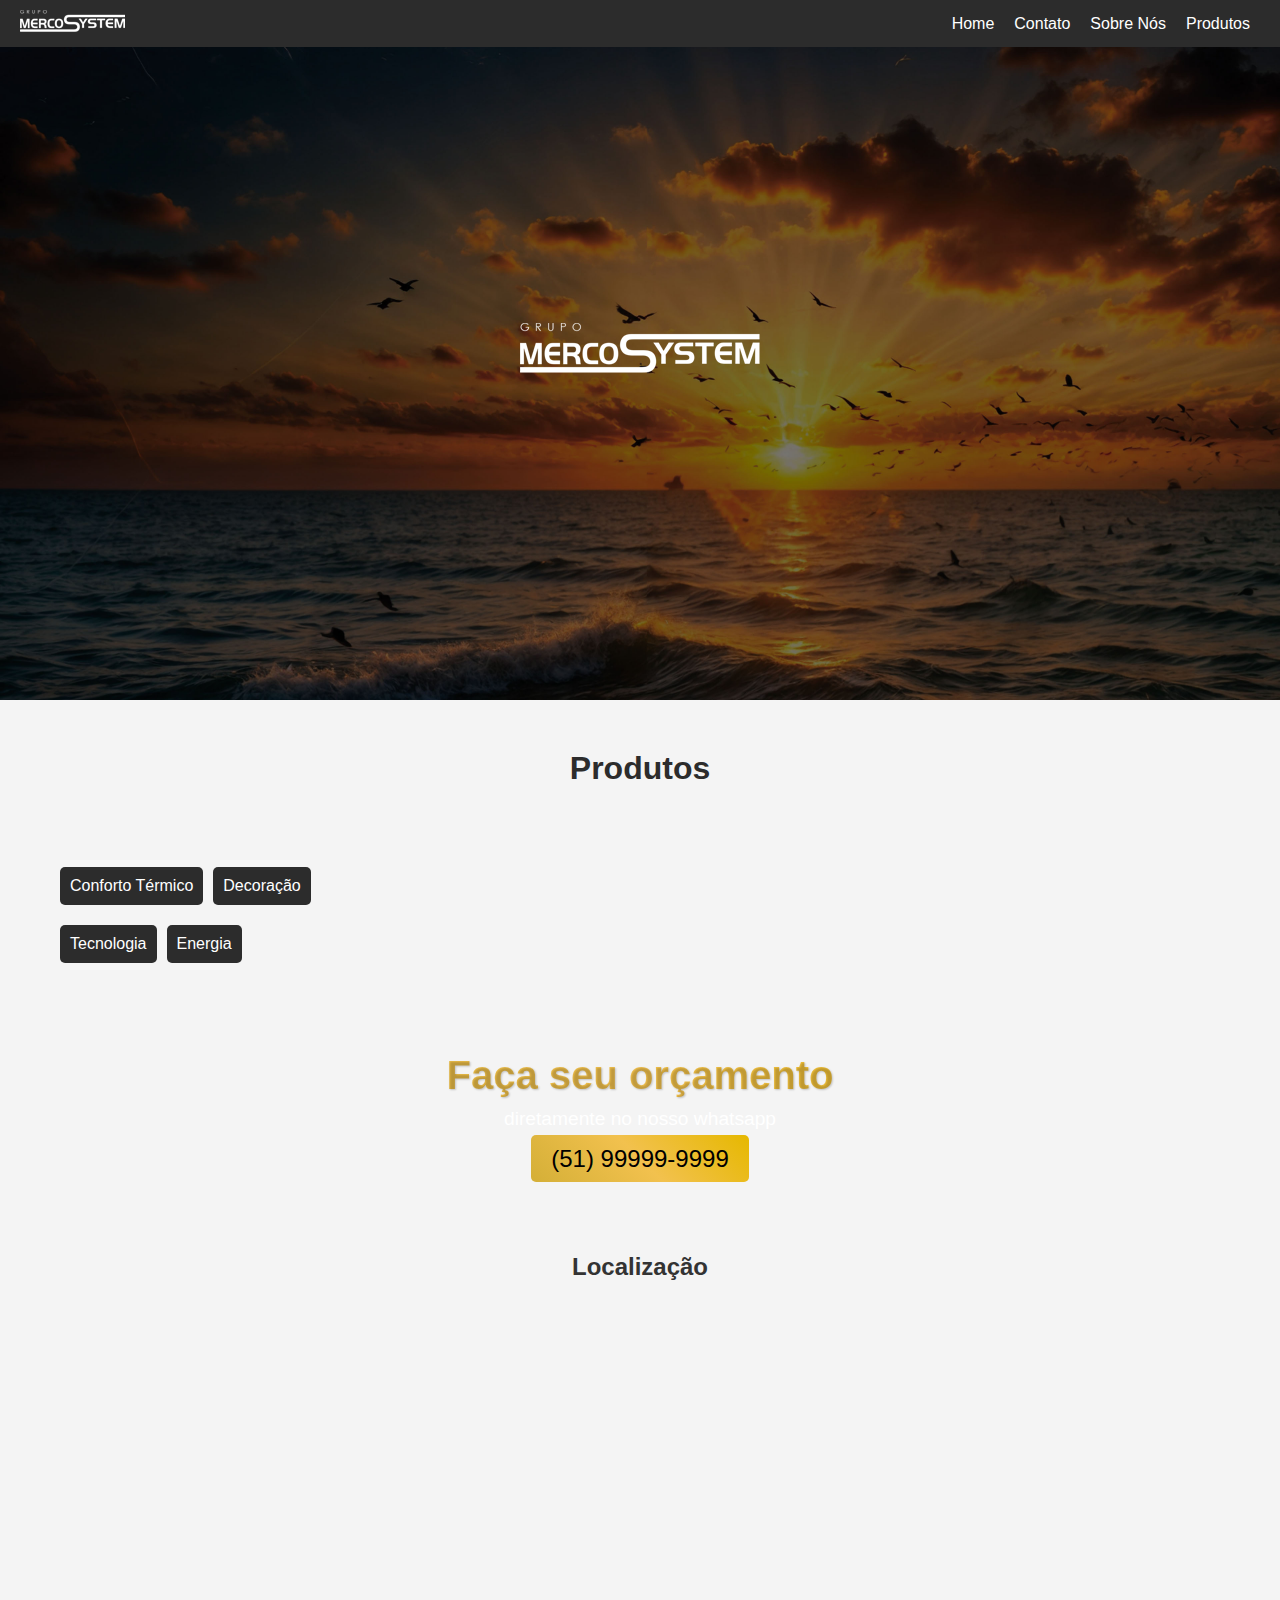
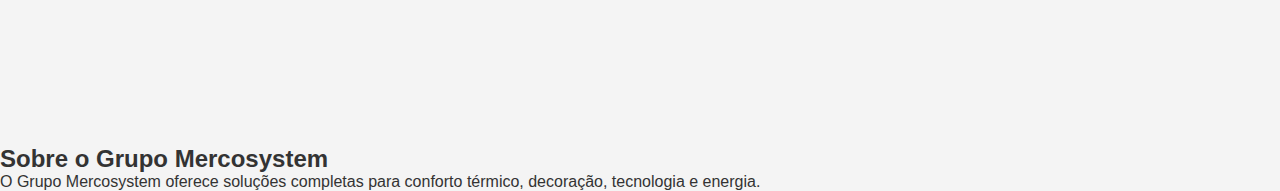
==== index.html @ 0ef775f3 "Add files via upload" ====
<!DOCTYPE html>
<html lang="pt-br">
<head>
    <meta charset="UTF-8">
    <meta name="viewport" content="width=device-width, initial-scale=1.0">
    <title>Grupo Mercosystem</title>
    <link rel="stylesheet" href="styles.css">
</head>
<body>
    <!-- Navbar -->
    <nav class="navbar">
        <div class="logo"> <img src="Logogrupo2.png" alt=""></div>
        <ul class="nav-links">
            <li><a href="#home">Home</a></li>
            <li><a href="#contato">Contato</a></li>
            <li><a href="#sobre">Sobre Nós</a></li>
            <li><a href="#Produtos">Produtos</a></li>
        </ul>
        <div class="hamburger" onclick="toggleMenu()">&#9776;</div>
    </nav>

    <!-- Imagem Principal com Texto -->
    <section id="home" class="hero-section">
        <div class="hero-text">
            <img src="Logogrupo.png" alt="">
        </div>
    </section>

      <!-- Produtos -->
    <div id="Produtos" class="txtprodutos"> <h1> Produtos </h1></div> 
    <div id="categorias" class="container">
        <div class="menu">
            <ul>
                <li class="menu-item" onclick="showContent('conforto')">Conforto Térmico</li>
                <li class="menu-item" onclick="showContent('decoracao')">Decoração</li>
                <li class="menu-item" onclick="showContent('tecnologia')">Tecnologia</li>
                <li class="menu-item" onclick="showContent('energia')">Energia</li>
            </ul>
        </div>
        <div class="content">
            <div id="conforto" class="content-item">
                <a href="produto1.html" class="product-card">Piso Aquecido</a>
                <a href="produto2.html" class="product-card">Toalheiro Aquecido</a>
            </div>
            <div id="decoracao" class="content-item">
                <a href="produto3.html" class="product-card">Placas Decorativas em 3D</a>
                <a href="produto4.html" class="product-card">Cortinas</a>
                <a href="produto5.html" class="product-card">Papel de Parede Líquido</a>
            </div>
            <div id="tecnologia" class="content-item">
                <a href="produto6.html" class="product-card">Automação</a>
                <a href="produto7.html" class="product-card">Som Ambiente</a>
                <a href="produto8.html" class="product-card">Câmeras</a>
            </div>
            <div id="energia" class="content-item">
                <a href="produto9.html" class="product-card">Energia Solar</a>
                <a href="produto10.html" class="product-card">Aquecimento de Água</a>
            </div>
        </div>
    </div>
    
    <!-- Seção de Contatos -->
    <section id="contato" class="contact-section">
        <div class="contact-content">
            <h1>Faça seu orçamento</h1>
            <p>diretamente no nosso whatsapp</p>
            <a href="https://wa.me/SEU_NUMERO" target="_blank">(51) 99999-9999</a>
        </div>
    </section>
    
    <!-- Seção de Localização -->
    <section id="localizacao" class="location-section">
        <h2>Localização</h2>
        <div class="map">
            <iframe src="https://www.google.com/maps?q=Avenida+Central+1658+Atlantida+Xangri-lá&output=embed" allowfullscreen></iframe>
        </div>
    </section>
    

    <!-- Sobre Nós -->
    <section id="sobre" class="about-section">
        <h2>Sobre o Grupo Mercosystem</h2>
        <p>O Grupo Mercosystem oferece soluções completas para conforto térmico, decoração, tecnologia e energia.</p>
    </section>

    <script src="script.js"></script>
</body>
</html>
---- styles.css ----
/* Reset Geral */
* {
    margin: 0;
    padding: 0;
    box-sizing: border-box;
    font-family: Arial, sans-serif;
}

html {
    scroll-behavior: smooth; /* Rolagem suave */
}

body {
    background-color: #f4f4f4;
    color: #333;
}

/* Navbar */
.navbar {
    background-color: #2c2c2c;
    display: flex;
    justify-content: space-between;
    align-items: center;
    padding: 10px 20px;
    position: fixed;
    top: 0;
    left: 0;
    width: 100%;
    z-index: 1000;
}

.navbar .logo {
    font-size: 1.2em;
    color: white;
}

.navbar ul {
    display: flex;
    list-style: none;
}

.navbar ul li a {
    color: white;
    text-decoration: none;
    margin: 0 10px;
    transition: color 0.3s;
}

.navbar ul li a:hover {
    color: #ffd700;
}

.hamburger {
    display: none;
    font-size: 1.5em;
    color: white;
    cursor: pointer;
}

/* Hero Section */
.hero-section {
    height: 700px;
    background: url('sua-imagem.jpg') no-repeat center center/cover;
    background-attachment: fixed;
    margin-top: 0;
    position: relative;
}

.hero-text {
    position: absolute;
    top: 50%;
    left: 50%;
    transform: translate(-50%, -50%);
    text-align: center;
    color: white;
}

/* Categorias */
.container {
    display: flex;
    max-width: 1200px;
    margin: 40px auto;
}

.menu {
    width: 30%;
}

.menu ul li {
    list-style: none;
    padding: 10px;
    text-align: center;
    background: #2c2c2c;
    color: white;
    cursor: pointer;
    margin-bottom: 10px;
}

.menu ul li.active {
    background-color: #ffd700;
    color: #2c2c2c;
}

.content {
    flex: 1;
    margin-left: 20px;
}

.content-item {
    display: none;
}

.content-item.active {
    display: block;
}

/* Contatos */
.contact-section iframe {
    width: 100%;
    height: 400px;
    margin-top: 20px;
}

@media (max-width: 768px) {
    .hamburger {
        display: block;
    }

    .navbar ul {
        display: none;
        flex-direction: column;
        position: absolute;
        top: 50px;
        left: 0;
        width: 100%;
        background-color: #2c2c2c;
    }

    .navbar ul.show {
        display: flex;
    }

    .container {
        flex-direction: column;
    }

    .menu {
        width: 100%;
    }
}
.product-grid {
    display: grid;
    grid-template-columns: repeat(auto-fill, minmax(150px, 1fr));
    gap: 20px;
    margin: 20px 0;
}

.product-card {
    display: flex;
    align-items: center;
    justify-content: center;
    padding: 20px;
    background-color: #2c2c2c;
    color: white;
    text-decoration: none;
    border-radius: 8px;
    transition: transform 0.3s, background-color 0.3s;
    text-align: center;
}

.product-card:hover {
    transform: scale(1.05);
    background-color: #6d6d6d;
    color: #56262c;
}
.content-item {
    display: none;
    flex-direction: column;
    gap: 10px;
    margin-top: 20px;
}

.content-item.active {
    display: flex;
}

.product-card {
    display: block;
    padding: 15px;
    background-color: #2c2c2c;
    color: white;
    text-decoration: none;
    border-radius: 5px;
    transition: background-color 0.3s, color 0.3s;
}

.product-card:hover {
    background-color: #6d6d6d;
    color: #56262c;
}

.menu-item {
    cursor: pointer;
    padding: 10px;
    background-color: #2c2c2c;
    color: white;
    text-align: center;
    margin-bottom: 5px;
    border-radius: 5px;
    transition: background-color 0.3s, color 0.3s;
}

.menu-item:hover {
    background-color: #6d6d6d;
    color: #56262c;
}

.product-card {
    display: block;
    padding: 10px;
    background-color: #2c2c2c;
    color: white;
    text-decoration: none;
    border-radius: 5px;
    transition: background-color 0.3s, transform 0.3s;
    text-align: center;
    margin: 5px 0;
}

.product-card:hover {
    background-color: #6d6d6d;
    color: #2c2c2c;
    transform: scale(1.03);
}
/* Reset Geral */
* {
    margin: 0;
    padding: 0;
    box-sizing: border-box;
    font-family: Arial, sans-serif;
}

html {
    scroll-behavior: smooth; /* Rolagem suave */
}

body {
    background-color: #f4f4f4;
    color: #333;
}

/* Navbar */
.navbar {
    background-color: #2c2c2c;
    display: flex;
    justify-content: space-between;
    align-items: center;
    padding: 10px 20px;
    position: fixed;
    top: 0;
    left: 0;
    width: 100%;
    z-index: 1000;
}

.navbar .logo {
    font-size: 1.2em;
    color: white;
}

.navbar ul {
    display: flex;
    list-style: none;
}

.navbar ul li a {
    color: white;
    text-decoration: none;
    margin: 0 10px;
    transition: color 0.3s;
}

.navbar ul li a:hover {
    
    background: linear-gradient(45deg, #d4af37, #f2c14e, #e6b800);
    -webkit-background-clip: text;
    color: transparent;
    text-shadow: 1px 1px 2px rgba(0, 0, 0, 0.2);
}

.hamburger {
    display: none;
    font-size: 1.5em;
    color: white;
    cursor: pointer;
}

/* Categorias */

.txtprodutos   {
    color: #2c2c2c;
    text-align: center;
    margin-top: 50px;
}

.container {
    max-width: 1200px;
    margin: 80px auto 20px;
    padding: 0 20px;
}

.menu {
    margin-bottom: 20px;
}

.menu ul {
    list-style: none;
    display: flex;
    flex-wrap: wrap;
    gap: 10px;
}

.menu-item {
    cursor: pointer;
    padding: 10px;
    background-color: #2c2c2c;
    color: white;
    text-align: center;
    border-radius: 5px;
    transition: background-color 0.3s, color 0.3s;
}

.menu-item:hover {
    background-color: #6d6d6d;
    color: #2c2c2c;
}

.menu-item.active {
    background-color: #6d6d6d;
    color: #2c2c2c;
}

.content-item {
    display: none;
    flex-direction: column;
    gap: 10px;
    margin-top: 10px;
}

.content-item.active {
    display: flex;
}

.product-card {
    display: block;
    padding: 3px;
    background: linear-gradient(45deg, #d4af37, #f2c14e, #e6b800); /* Gradiente dourado */
    color: rgb(0, 0, 0);
    text-decoration: none;
    border-radius: 5px;
    text-align: center;
    transition: background 0.3s, transform 0.3s; /* Transição para o fundo */
    margin-top: 5px 0;
}

.product-card:hover {
    background: linear-gradient(45deg, #3f3f3e, #383838, #272727); /* Gradiente dourado */
    color: rgb(255, 255, 255);
    text-decoration: none;
    border-radius: 5px;
    text-align: center;
    transition: background 0.3s, transform 0.3s; /* Transição para o fundo */
    margin: 5px 0;
    transform: scale(1.03);
}

/* Contatos */
.contact-section {
    background-image: url(contatos.png);
    color: white;
    text-align: center;
    padding: 40px 20px;
    position: relative;
    background-size: cover;
    background-position: center;
}

.contact-section h1 {
    font-size: 2.5em;
    margin-bottom: 10px;
    background: linear-gradient(45deg, #d4af37, #f2c14e, #e6b800);
    -webkit-background-clip: text;
    color: transparent;
    text-shadow: 1px 1px 2px rgba(0, 0, 0, 0.2);
}

.contact-section p {
    font-size: 1.2em;
    margin-bottom: 15px;
}

.contact-section a {
    font-size: 1.5em;
    color: rgb(0, 0, 0);
    text-decoration: none;
    background: linear-gradient(45deg, #d4af37, #f2c14e, #e6b800); /* Gradiente dourado */
    padding: 10px 20px;
    border-radius: 5px;
    transition: background 0.3s, color 0.3s; /* Transição para o fundo e a cor do texto */
}

.contact-section a:hover {
    background: linear-gradient(45deg, #d4af37, #f2c14e, #e6b800); /* Gradiente dourado no hover */
    color: #2c2c2c; /* Cor do texto no hover */
    transform: scale(1.03);
}



/* Localização */
.location-section {
    padding: 40px 20px;
    text-align: center;
    background-color: #f4f4f4;
}

.location-section h2 {
    margin-bottom: 20px;
}

.location-section .map iframe {
    width: 100%;
    height: 400px;
    border: none;
}

/* Responsividade */
@media (max-width: 768px) {
    .hamburger {
        display: block;
    }

    .navbar ul {
        display: none;
        flex-direction: column;
        position: absolute;
        top: 50px;
        left: 0;
        width: 100%;
        background-color: #2c2c2c;
    }

    .navbar ul.show {
        display: flex;
    }

    .menu ul {
        flex-direction: column;
    }
}
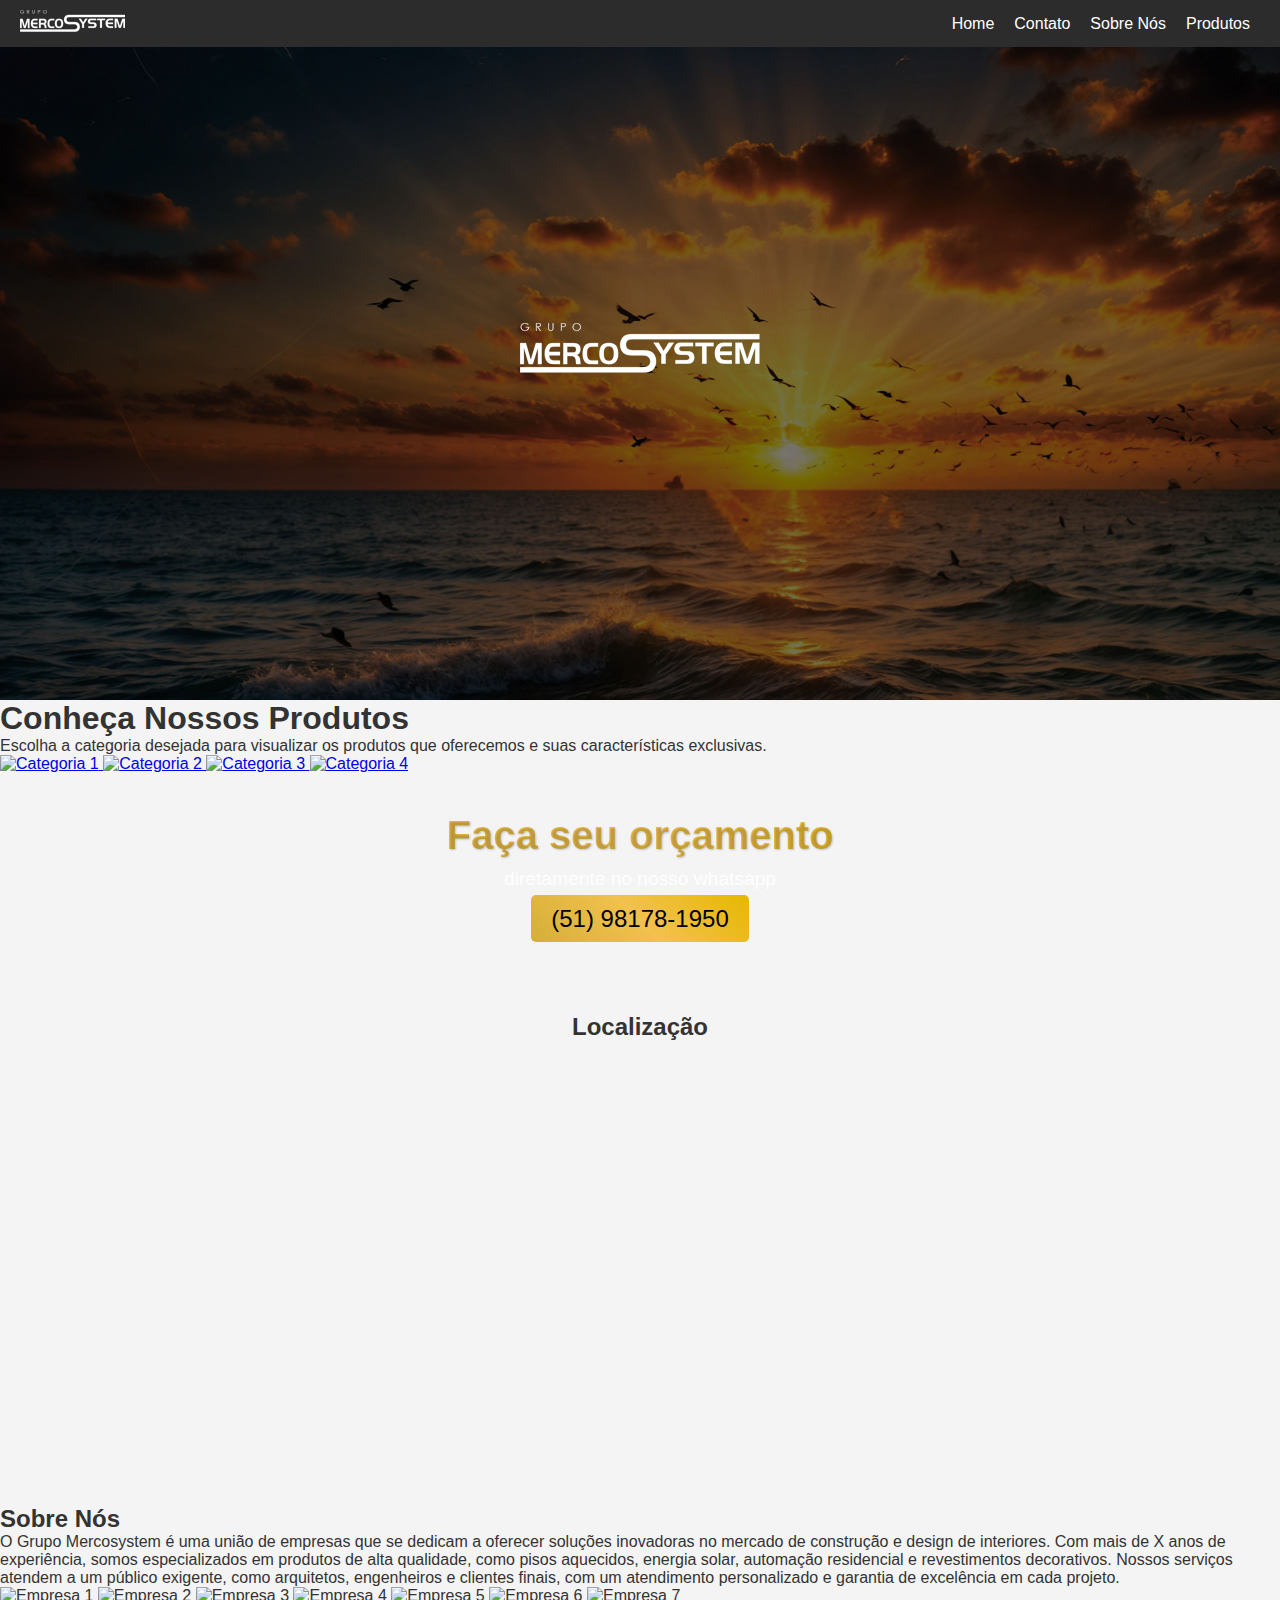
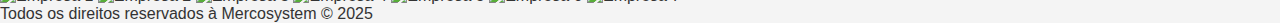
==== commit 2a6e83ff: "Update index.html" ====
--- a/index.html
+++ b/index.html
@@ -13,58 +13,52 @@
         <ul class="nav-links">
             <li><a href="#home">Home</a></li>
             <li><a href="#contato">Contato</a></li>
-            <li><a href="#sobre">Sobre Nós</a></li>
+            <li><a href="#about-us">Sobre Nós</a></li>
             <li><a href="#Produtos">Produtos</a></li>
         </ul>
         <div class="hamburger" onclick="toggleMenu()">&#9776;</div>
     </nav>
 
     <!-- Imagem Principal com Texto -->
-    <section id="home" class="hero-section">
+      <section id="home" class="hero-section">
         <div class="hero-text">
-            <img src="Logogrupo.png" alt="">
+            <img src="Logogrupo.png" alt="Logo do Grupo" class="fade-logo">
         </div>
     </section>
+    
 
       <!-- Produtos -->
-    <div id="Produtos" class="txtprodutos"> <h1> Produtos </h1></div> 
-    <div id="categorias" class="container">
-        <div class="menu">
-            <ul>
-                <li class="menu-item" onclick="showContent('conforto')">Conforto Térmico</li>
-                <li class="menu-item" onclick="showContent('decoracao')">Decoração</li>
-                <li class="menu-item" onclick="showContent('tecnologia')">Tecnologia</li>
-                <li class="menu-item" onclick="showContent('energia')">Energia</li>
-            </ul>
+<section id="Produtos" class="products-section">
+    <div class="products-container">
+        <!-- Texto à esquerda -->
+        <div class="products-text">
+            <h1>Conheça Nossos Produtos</h1>
+            <p>Escolha a categoria desejada para visualizar os produtos que oferecemos e suas características exclusivas.</p>
         </div>
-        <div class="content">
-            <div id="conforto" class="content-item">
-                <a href="produto1.html" class="product-card">Piso Aquecido</a>
-                <a href="produto2.html" class="product-card">Toalheiro Aquecido</a>
-            </div>
-            <div id="decoracao" class="content-item">
-                <a href="produto3.html" class="product-card">Placas Decorativas em 3D</a>
-                <a href="produto4.html" class="product-card">Cortinas</a>
-                <a href="produto5.html" class="product-card">Papel de Parede Líquido</a>
-            </div>
-            <div id="tecnologia" class="content-item">
-                <a href="produto6.html" class="product-card">Automação</a>
-                <a href="produto7.html" class="product-card">Som Ambiente</a>
-                <a href="produto8.html" class="product-card">Câmeras</a>
-            </div>
-            <div id="energia" class="content-item">
-                <a href="produto9.html" class="product-card">Energia Solar</a>
-                <a href="produto10.html" class="product-card">Aquecimento de Água</a>
-            </div>
+        <!-- Bolas clicáveis à direita -->
+        <div class="products-circles">
+            <a href="#categoria1" class="circle">
+                <img src="imagem1.png" alt="Categoria 1">
+            </a>
+            <a href="#categoria2" class="circle">
+                <img src="imagem2.png" alt="Categoria 2">
+            </a>
+            <a href="#categoria3" class="circle">
+                <img src="imagem3.png" alt="Categoria 3">
+            </a>
+            <a href="#categoria4" class="circle">
+                <img src="imagem4.png" alt="Categoria 4">
+            </a>
         </div>
     </div>
-    
+</section>
+
     <!-- Seção de Contatos -->
     <section id="contato" class="contact-section">
         <div class="contact-content">
             <h1>Faça seu orçamento</h1>
             <p>diretamente no nosso whatsapp</p>
-            <a href="https://wa.me/SEU_NUMERO" target="_blank">(51) 99999-9999</a>
+            <a href="https://wa.me/message/QMERMR5H7HC4E1" target="_blank">(51) 98178-1950</a>
         </div>
     </section>
     
@@ -77,12 +71,32 @@
     </section>
     
 
-    <!-- Sobre Nós -->
-    <section id="sobre" class="about-section">
-        <h2>Sobre o Grupo Mercosystem</h2>
-        <p>O Grupo Mercosystem oferece soluções completas para conforto térmico, decoração, tecnologia e energia.</p>
+    <section id="about-us" class="about-us">
+        <!-- Título da seção -->
+        <h2>Sobre Nós</h2>
+    
+        <!-- Texto sobre o grupo -->
+        <p>
+            O Grupo Mercosystem é uma união de empresas que se dedicam a oferecer soluções inovadoras no mercado de construção e design de interiores. Com mais de X anos de experiência, somos especializados em produtos de alta qualidade, como pisos aquecidos, energia solar, automação residencial e revestimentos decorativos. Nossos serviços atendem a um público exigente, como arquitetos, engenheiros e clientes finais, com um atendimento personalizado e garantia de excelência em cada projeto.
+        </p>
+    
+        <!-- Logos das empresas do grupo -->
+        <div class="company-logos">
+            <img src="logo1.png" alt="Empresa 1">
+            <img src="logo2.png" alt="Empresa 2">
+            <img src="logo3.png" alt="Empresa 3">
+            <img src="logo4.png" alt="Empresa 4">
+            <img src="logo5.png" alt="Empresa 5">
+            <img src="logo6.png" alt="Empresa 6">
+            <img src="logo7.png" alt="Empresa 7">
+        </div>
+    
+        <!-- Texto de direitos reservados -->
+        <p class="footer-text">
+            Todos os direitos reservados à Mercosystem &copy; 2025
+        </p>
     </section>
-
+    
     <script src="script.js"></script>
 </body>
-</html>+</html>
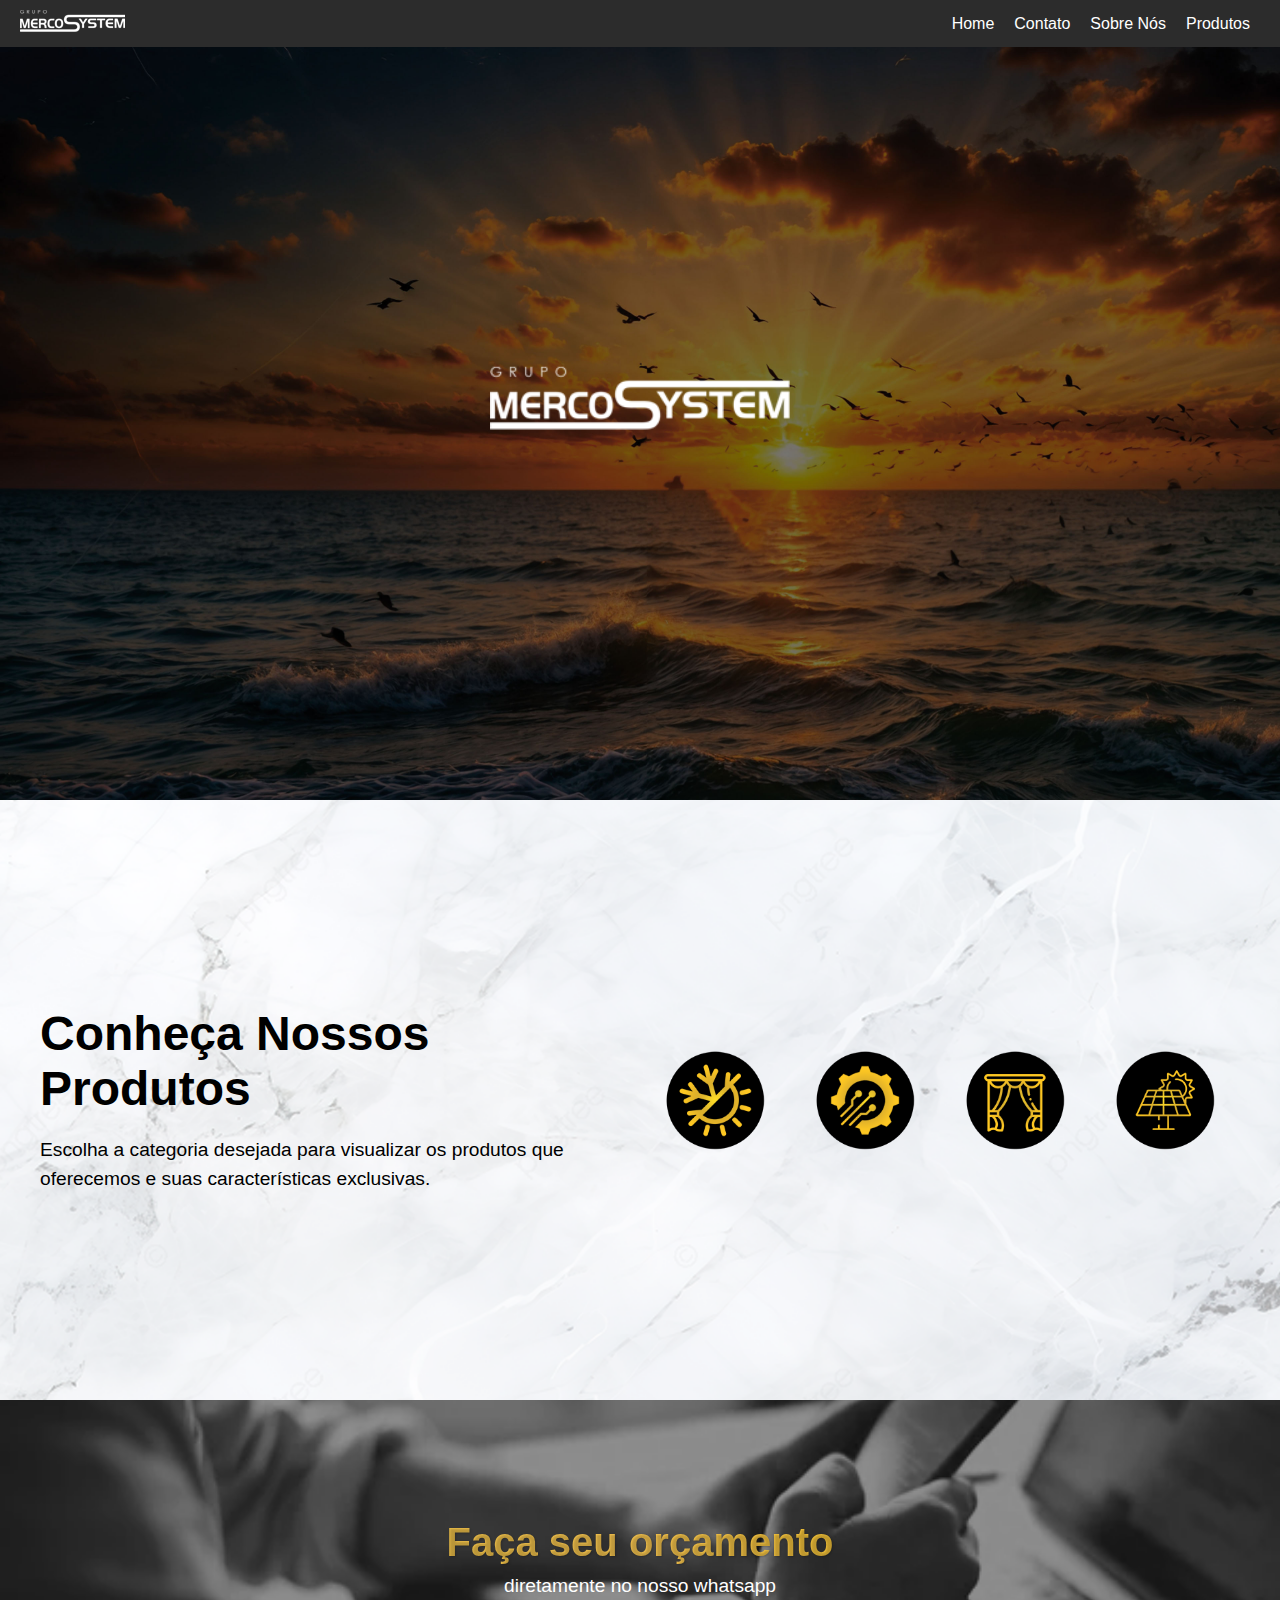
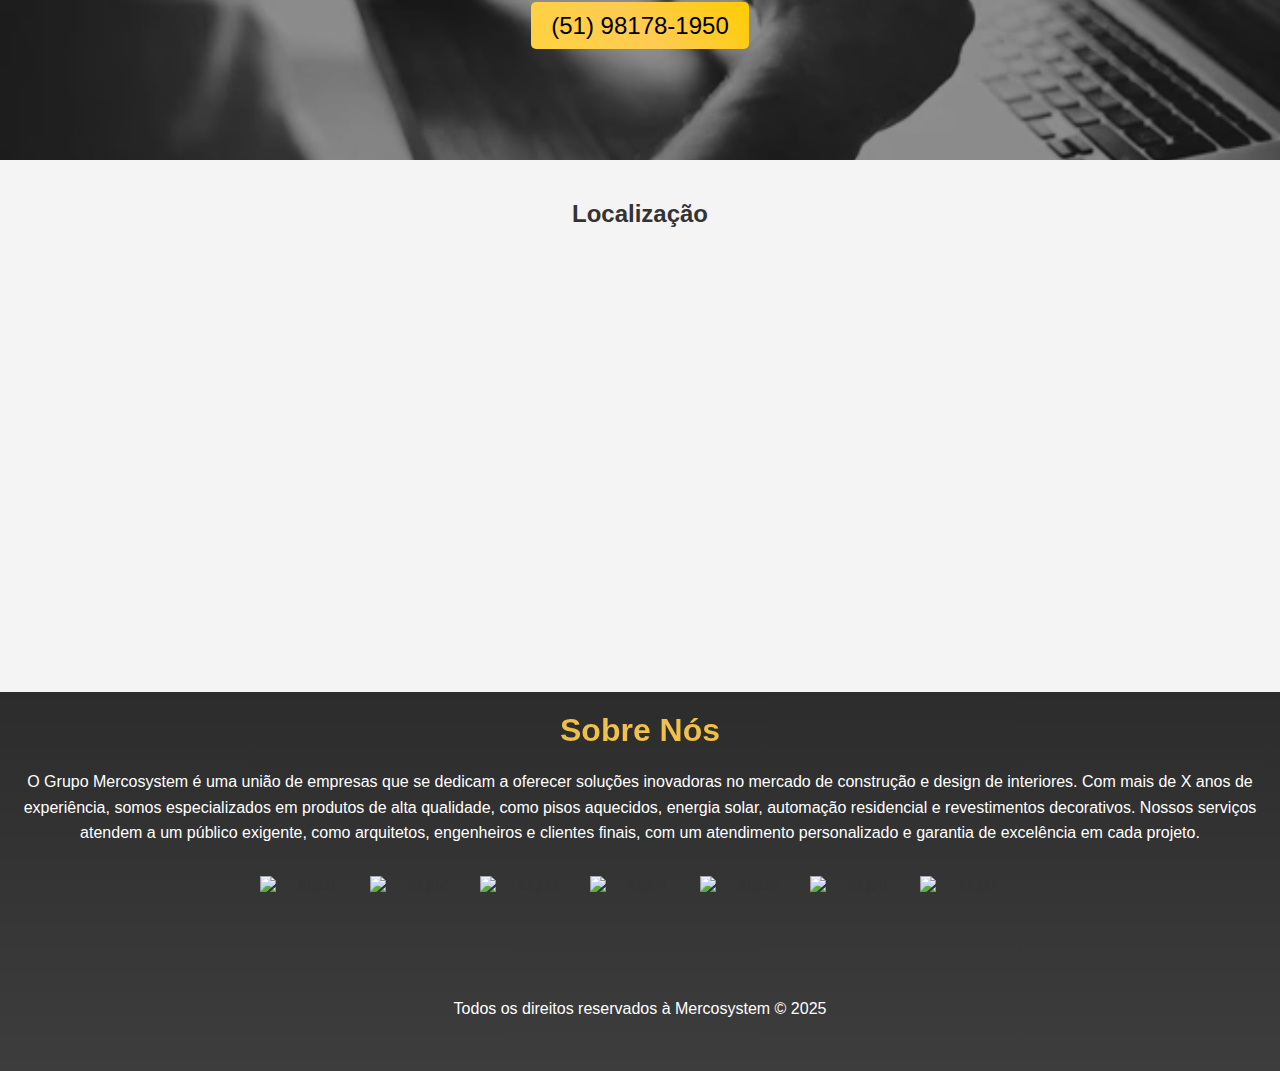
==== commit d511d6e4: "Update index.html" ====
--- a/index.html
+++ b/index.html
@@ -82,13 +82,13 @@
     
         <!-- Logos das empresas do grupo -->
         <div class="company-logos">
-            <img src="logo1.png" alt="Empresa 1">
-            <img src="logo2.png" alt="Empresa 2">
-            <img src="logo3.png" alt="Empresa 3">
-            <img src="logo4.png" alt="Empresa 4">
-            <img src="logo5.png" alt="Empresa 5">
-            <img src="logo6.png" alt="Empresa 6">
-            <img src="logo7.png" alt="Empresa 7">
+            <img src="logo1.png" alt="logo1">
+            <img src="logo2.png" alt="logo2">
+            <img src="logo3.png" alt="logo3">
+            <img src="logo4.png" alt="logo4">
+            <img src="logo5.png" alt="logo5">
+            <img src="logo6.png" alt="logo6">
+            <img src="logo7.png" alt="logo7">
         </div>
     
         <!-- Texto de direitos reservados -->
--- a/styles.css
+++ b/styles.css
@@ -58,8 +58,27 @@
 }
 
 /* Hero Section */
+
+.hero-section2 {
+    width: 100%;
+    min-height: 100vh; /* Garante que a altura mínima ocupe toda a tela */
+    background: url('piso-aquecido.png') no-repeat center center;
+    background-size: cover;
+    display: flex;
+    align-items: center;
+    justify-content: center;
+}
+
+/* Ajuste para dispositivos móveis */
+@media (max-width: 768px) 
+    .hero-section2 {
+        height: 60vh; /* Reduz a altura em dispositivos móveis */
+        background-size: contain; /* Mantém a proporção da imagem em telas menores */
+    }
+
+
 .hero-section {
-    height: 700px;
+    height: 800px;
     background: url('sua-imagem.jpg') no-repeat center center/cover;
     background-attachment: fixed;
     margin-top: 0;
@@ -75,49 +94,123 @@
     color: white;
 }
 
-/* Categorias */
-.container {
-    display: flex;
+/* Logo Efeito */
+.fade-logo {
+    transition: opacity 0.5s ease-in-out, transform 0.5s ease-in-out; /* Suaviza opacidade e escala */
+    width: 500px; /* Ajuste o tamanho padrão */
+    height: auto;
+    transform: scale(1); /* Começa com o tamanho original */
+}
+
+/* Logo Efeito */
+.fade-logo {
+    transition: opacity 0.5s ease-in-out, transform 0.5s ease-in-out; /* Suaviza opacidade e escala */
+    width: 300px; /* Ajuste o tamanho padrão */
+    height: auto;
+    transform: scale(1); /* Começa com o tamanho original */
+}
+
+
+/* Seção de Produtos */
+.products-section {
+    background: url('imagem-de-fundo.png') no-repeat center center/cover;
+    display: flex;
+    align-items: center;
+    justify-content: center;
+    min-height: 600px; /* Altura mínima */
+    padding: 40px 20px;
+    color: rgb(0, 0, 0);
+}
+
+.products-container {
+    display: flex;
+    justify-content: space-between;
+    align-items: center;
     max-width: 1200px;
-    margin: 40px auto;
-}
-
-.menu {
-    width: 30%;
-}
-
-.menu ul li {
-    list-style: none;
-    padding: 10px;
-    text-align: center;
-    background: #2c2c2c;
-    color: white;
-    cursor: pointer;
-    margin-bottom: 10px;
-}
-
-.menu ul li.active {
-    background-color: #ffd700;
-    color: #2c2c2c;
-}
-
-.content {
+    width: 100%;
+}
+
+/* Texto à esquerda */
+.products-text {
     flex: 1;
-    margin-left: 20px;
-}
-
-.content-item {
-    display: none;
-}
-
-.content-item.active {
-    display: block;
+    max-width: 50%;
+}
+
+.products-text h1 {
+    font-size: 3em;
+    margin-bottom: 20px;
+}
+
+.products-text p {
+    font-size: 1.2em;
+    line-height: 1.5;
+}
+
+/* Bolas com imagens à direita */
+.products-circles {
+    flex: 1;
+    display: flex;
+    justify-content: space-around;
+    align-items: center;
+}
+
+.circle {
+    width: 100px;
+    height: 100px;
+    border-radius: 50%;
+    overflow: hidden;
+    transition: transform 0.3s, filter 0.3s;
+}
+
+.circle img {
+    width: 100%;
+    height: 100%;
+    object-fit: cover;
+    transition: filter 0.3s;
+}
+
+/* Efeito ao passar o mouse */
+.circle:hover {
+    transform: scale(1.1); /* Aumenta a bola */
+    filter: brightness(1.5); /* Clareia a imagem */
+}
+
+/* Responsividade para telas menores */
+@media (max-width: 768px) {
+    .products-container {
+        flex-direction: column; /* Coloca os elementos em coluna */
+        text-align: center;
+    }
+
+    .products-text {
+        max-width: 100%; /* Ocupa a largura total */
+        margin-bottom: 20px; /* Espaçamento entre texto e círculos */
+    }
+
+    .products-circles {
+        flex-wrap: wrap; /* Permite que as bolas quebrem a linha */
+        gap: 15px; /* Espaçamento entre as bolas */
+    }
+
+    .circle {
+        width: 80px;
+        height: 80px;
+    }
+
+    .products-text h1 {
+        font-size: 2em; /* Reduz o tamanho do título */
+    }
+
+    .products-text p {
+        font-size: 1em; /* Reduz o tamanho do parágrafo */
+    }
 }
 
 /* Contatos */
 .contact-section iframe {
+    background: url('imagem-de-fundo.png') no-repeat center center/cover;
     width: 100%;
-    height: 400px;
+    height: 100px;
     margin-top: 20px;
 }
 
@@ -379,7 +472,7 @@
     background-image: url(contatos.png);
     color: white;
     text-align: center;
-    padding: 40px 20px;
+    padding: 120px 20px;
     position: relative;
     background-size: cover;
     background-position: center;
@@ -403,16 +496,16 @@
     font-size: 1.5em;
     color: rgb(0, 0, 0);
     text-decoration: none;
-    background: linear-gradient(45deg, #d4af37, #f2c14e, #e6b800); /* Gradiente dourado */
+    background: linear-gradient(45deg, #ffd23f, #ffcb52, #ffcc00); /* Gradiente dourado */
     padding: 10px 20px;
     border-radius: 5px;
     transition: background 0.3s, color 0.3s; /* Transição para o fundo e a cor do texto */
 }
 
 .contact-section a:hover {
-    background: linear-gradient(45deg, #d4af37, #f2c14e, #e6b800); /* Gradiente dourado no hover */
-    color: #2c2c2c; /* Cor do texto no hover */
-    transform: scale(1.03);
+    background: linear-gradient(45deg, #363636, #525252, #575757); /* Gradiente dourado no hover */
+    color: #ffffff; /* Cor do texto no hover */
+    transform: scale(2.5);
 }
 
 
@@ -432,6 +525,84 @@
     width: 100%;
     height: 400px;
     border: none;
+}
+
+/* Estilo da seção "Sobre Nós" */
+.about-us {
+    padding: 20px;
+    background: linear-gradient(180deg, #2c2c2c, #3d3d3d); /* Degradê do fundo */
+    text-align: center;
+}
+
+.about-us h2 {
+    font-size: 2em;
+    background: linear-gradient(45deg, #d4af37, #f2c14e, #e6b800); /* Degradê dourado */
+    -webkit-background-clip: text;
+    background-clip: text;
+    color: transparent;
+    margin-bottom: 20px;
+}
+
+.about-us p {
+    font-size: 1em;
+    color: white; /* Texto branco */
+    margin-bottom: 30px;
+    line-height: 1.6;
+}
+
+.company-logos {
+    display: flex;
+    justify-content: center;
+    flex-wrap: wrap;
+    gap: 10px;
+    margin-bottom: 20px;
+}
+
+.company-logos img {
+    width: 100px;
+    height: 100px;
+    object-fit: contain;
+    transition: transform 0.3s;
+}
+
+.company-logos img:hover {
+    transform: scale(1.1); /* Efeito de zoom ao passar o mouse */
+}
+
+.footer-text {
+    font-size: 0.9em;
+    color: white; /* Texto branco para o rodapé */
+}
+
+/* Responsividade */
+@media (max-width: 768px) {
+    .company-logos img {
+        width: 80px;
+        height: 80px;
+    }
+
+    .about-us h2 {
+        font-size: 1.5em;
+    }
+
+    .about-us p {
+        font-size: 0.9em;
+    }
+}
+
+@media (max-width: 480px) {
+    .company-logos img {
+        width: 60px;
+        height: 60px;
+    }
+
+    .about-us h2 {
+        font-size: 1.3em;
+    }
+
+    .about-us p {
+        font-size: 0.8em;
+    }
 }
 
 /* Responsividade */
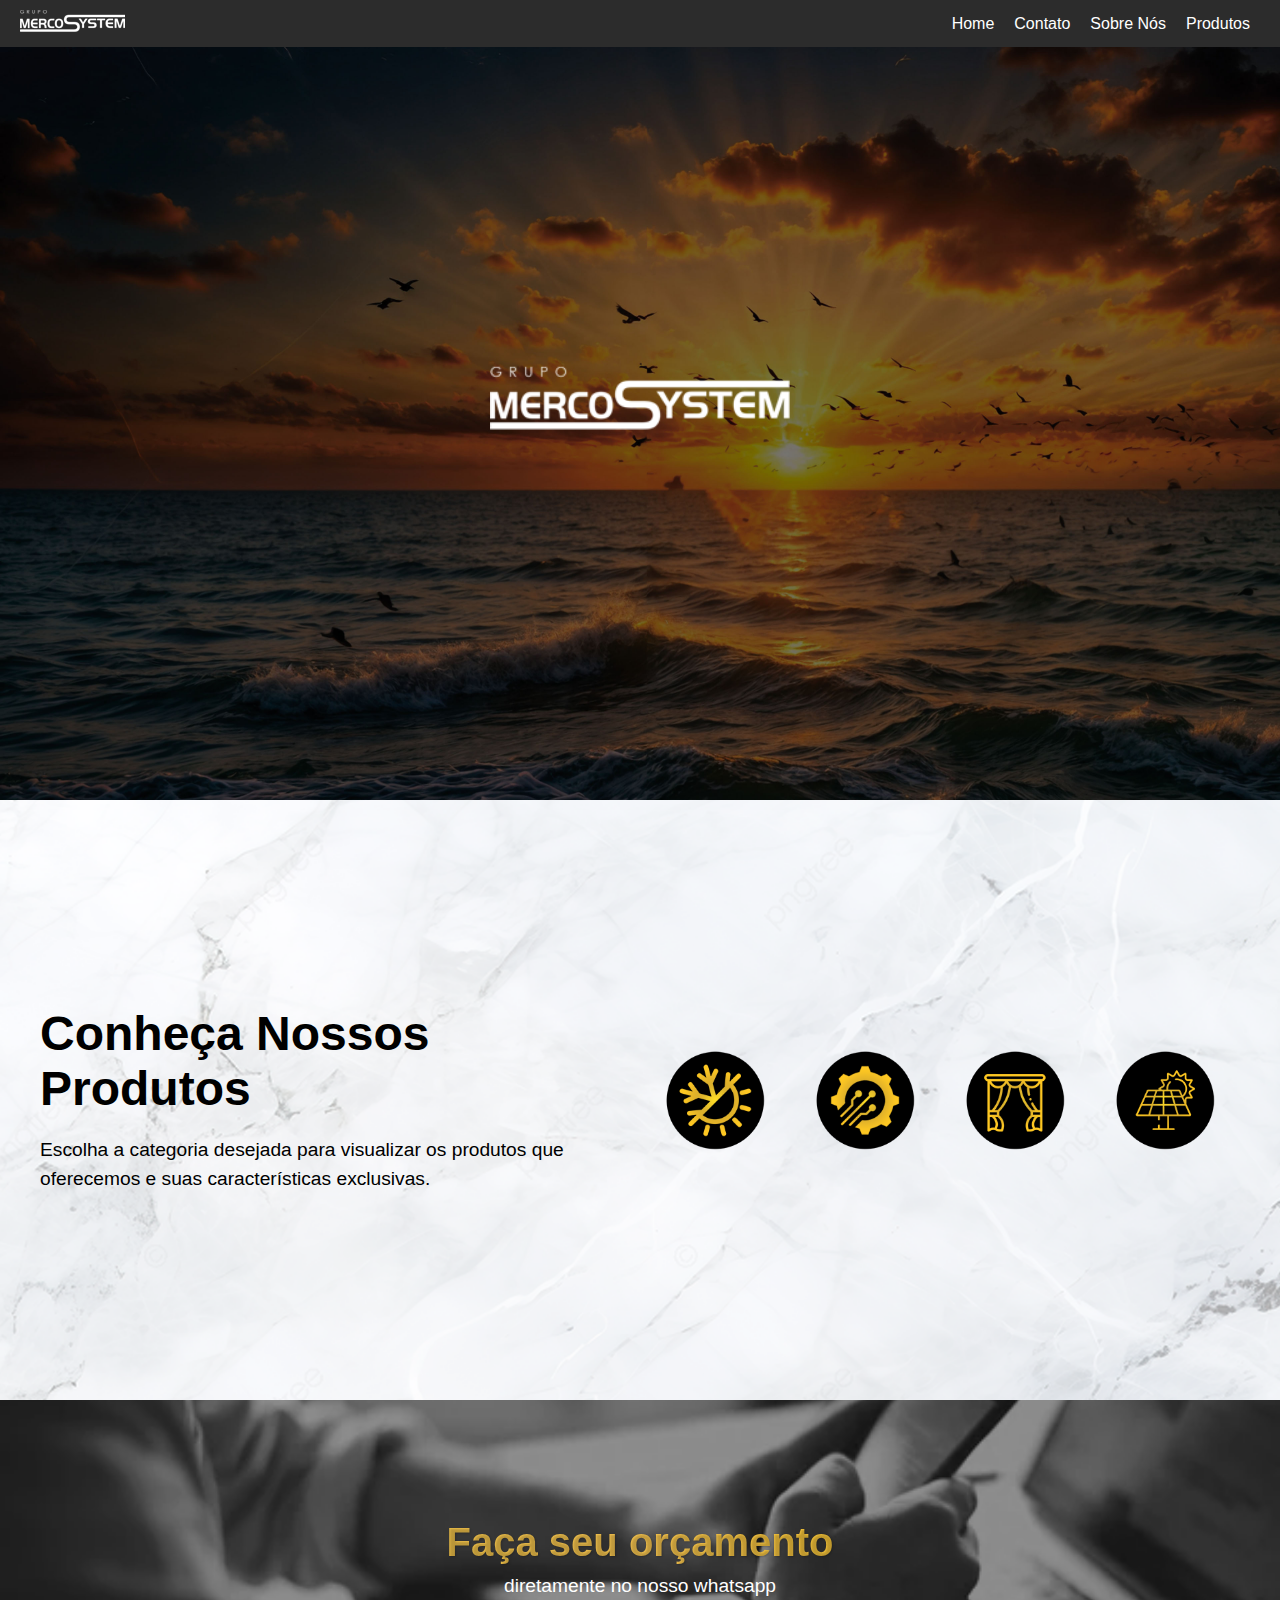
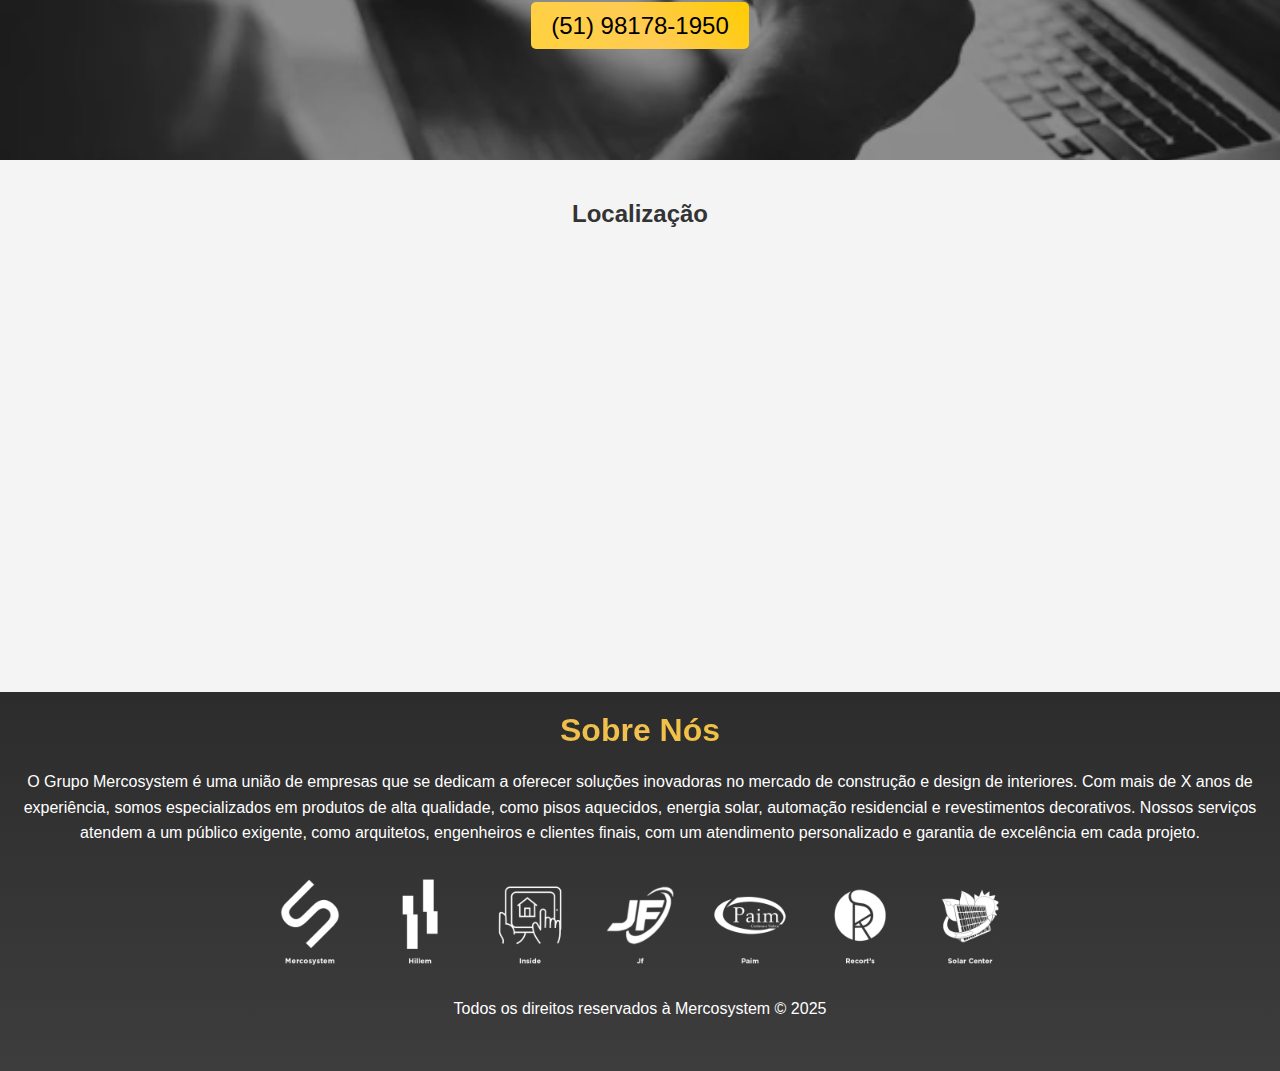
==== commit f7cc22ae: "Update index.html" ====
--- a/index.html
+++ b/index.html
@@ -37,10 +37,10 @@
         </div>
         <!-- Bolas clicáveis à direita -->
         <div class="products-circles">
-            <a href="#categoria1" class="circle">
+            <a href="#produto1.html" class="circle">
                 <img src="imagem1.png" alt="Categoria 1">
             </a>
-            <a href="#categoria2" class="circle">
+            <a href="#produto2" class="circle">
                 <img src="imagem2.png" alt="Categoria 2">
             </a>
             <a href="#categoria3" class="circle">
